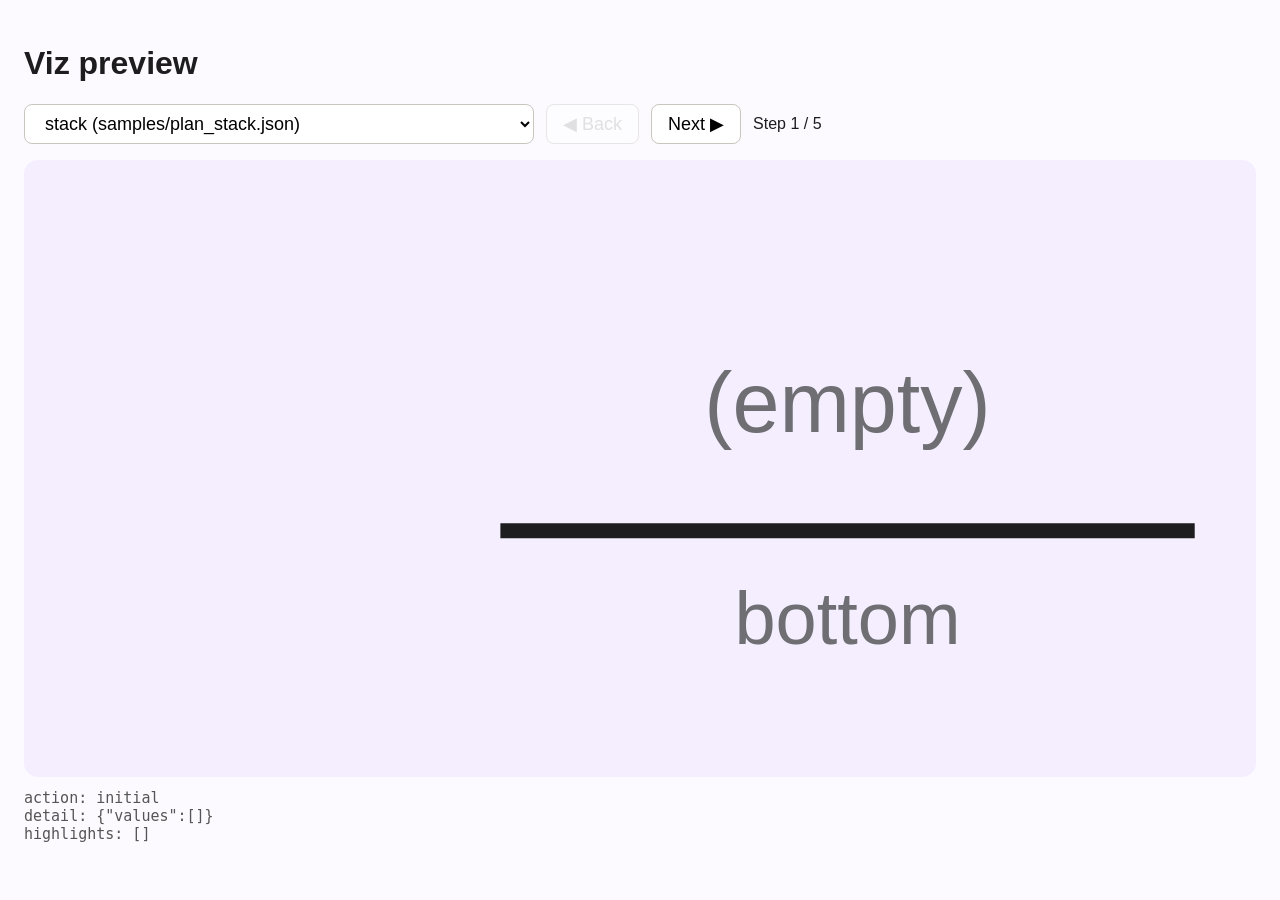
==== frontend/viz/preview.html @ 381f5415 "Add stack and doubly linked list viz modules, preview page, and Node tests Co-Authored-By: Claude Op" ====
<!doctype html>
<html lang="en">
<head>
<meta charset="utf-8">
<meta name="viewport" content="width=device-width, initial-scale=1">
<title>Viz preview</title>
<style>
  body { font-family: -apple-system, "Segoe UI", Roboto, sans-serif; margin: 0; padding: 24px; background: #FCFAFF; color: #1D1D1F; }
  .bar { display: flex; flex-wrap: wrap; gap: 12px; align-items: center; margin-bottom: 16px; }
  button, select { font: inherit; font-size: 18px; padding: 8px 16px; border-radius: 8px; border: 1px solid #C9C6BF; background: #fff; cursor: pointer; }
  button:disabled { opacity: 0.4; cursor: default; }
  #viz { background: #F4EEFF; border-radius: 14px; padding: 16px; min-height: 200px; }
  #meta { font-family: ui-monospace, Menlo, monospace; font-size: 15px; margin-top: 12px; color: #555; white-space: pre-wrap; }
  #question { margin-top: 16px; font-size: 18px; }
  #question button { margin: 6px 8px 0 0; }
  .right { color: #1E7B3A; font-weight: 600; } .wrong { color: #8C1D18; font-weight: 600; }
  #error { color: #8C1D18; }
</style>
</head>
<body>
<h1>Viz preview</h1>
<div class="bar">
  <select id="structure">
    <option value="stack">stack (samples/plan_stack.json)</option>
    <option value="doubly_linked_list">doubly_linked_list (samples/plan_doubly_linked_list.json)</option>
  </select>
  <button id="back">◀ Back</button>
  <button id="next">Next ▶</button>
  <span id="counter"></span>
</div>
<div id="viz"></div>
<div id="meta"></div>
<div id="question"></div>
<p id="error"></p>

<script type="module">
const $ = (id) => document.getElementById(id);
let mod, steps = [], qs = [], index = 0;

async function load(structure) {
  try {
    mod = await import(`./${structure}.js`);
    const plan = await (await fetch(`../../samples/plan_${structure}.json`)).json();
    steps = mod.run(plan.initial, plan.ops);
    qs = mod.questions(steps);
    index = 0;
    $('error').textContent = '';
    show();
  } catch (e) {
    $('error').textContent = `Failed to load ${structure}: ${e.message}. Serve the repo root over HTTP (see README/DEMO), not file://.`;
  }
}

function show() {
  const step = steps[index];
  mod.render($('viz'), step);
  $('counter').textContent = `Step ${index + 1} / ${steps.length}`;
  $('back').disabled = index === 0;
  $('next').disabled = index === steps.length - 1;
  $('meta').textContent = `action: ${step.action}\ndetail: ${JSON.stringify(step.detail)}\nhighlights: ${JSON.stringify(step.highlights)}`;

  const q = qs.find((x) => x.stepIndex === index);
  const box = $('question');
  box.replaceChildren();
  if (!q) return;
  const p = document.createElement('div');
  p.textContent = `Practice: ${q.prompt}`;
  const result = document.createElement('div');
  box.append(p);
  for (const choice of q.choices) {
    const b = document.createElement('button');
    b.textContent = choice;
    b.onclick = () => {
      const ok = choice === q.answer;
      result.className = ok ? 'right' : 'wrong';
      result.textContent = ok ? 'Correct!' : `Not quite. The answer is ${q.answer}.`;
    };
    box.append(b);
  }
  box.append(result);
}

$('back').onclick = () => { if (index > 0) { index--; show(); } };
$('next').onclick = () => { if (index < steps.length - 1) { index++; show(); } };
$('structure').onchange = (e) => load(e.target.value);
document.addEventListener('keydown', (e) => {
  if (e.key === 'ArrowLeft') $('back').click();
  if (e.key === 'ArrowRight') $('next').click();
});
load($('structure').value);
</script>
</body>
</html>
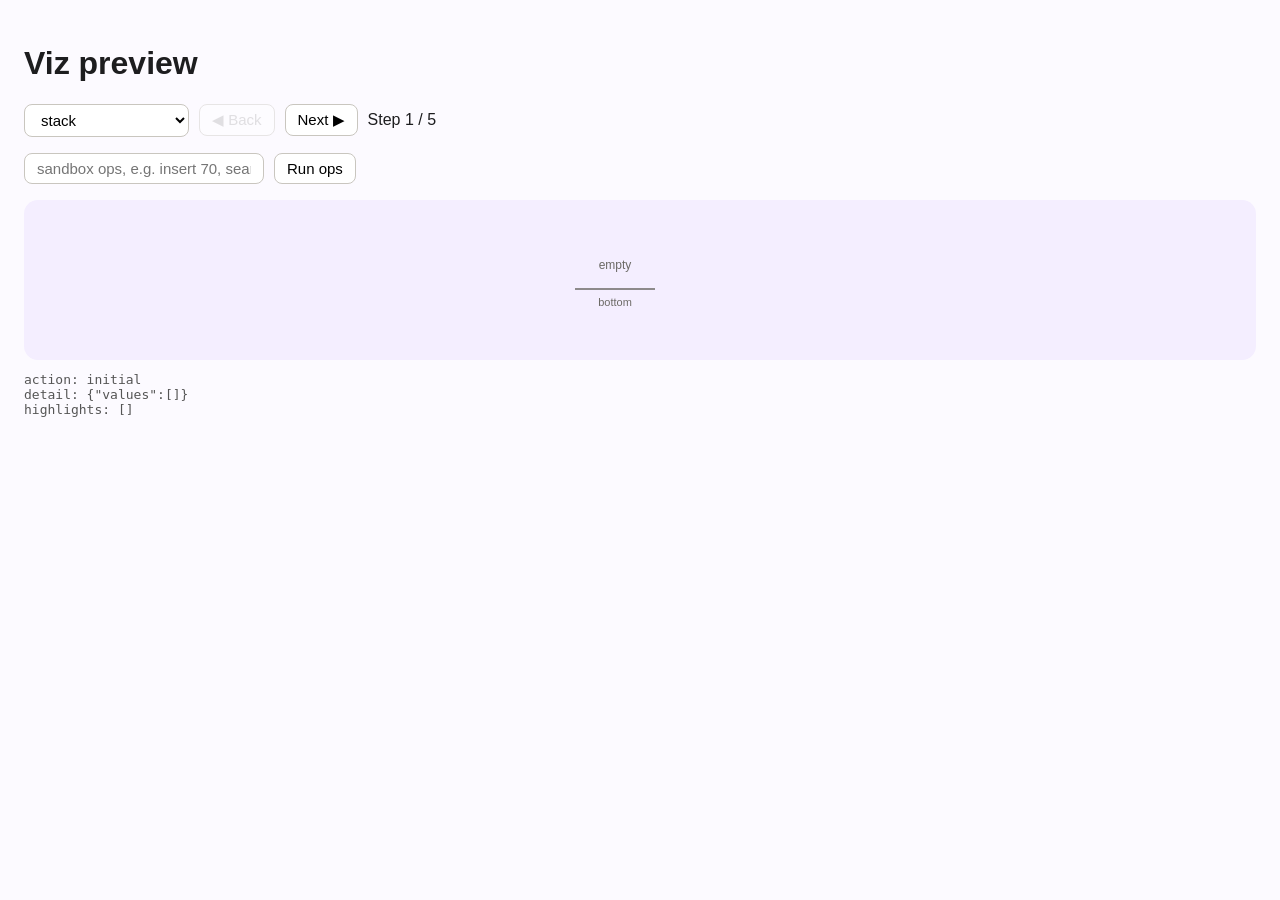
==== commit 819fa65d: "Add BST viz; shared viz helpers; sandbox-safe error steps; preview lists all modules Co-Authored-By:" ====
--- a/frontend/viz/preview.html
+++ b/frontend/viz/preview.html
@@ -4,15 +4,18 @@
 <meta charset="utf-8">
 <meta name="viewport" content="width=device-width, initial-scale=1">
 <title>Viz preview</title>
+<link rel="stylesheet" href="../style.css">
 <style>
-  body { font-family: -apple-system, "Segoe UI", Roboto, sans-serif; margin: 0; padding: 24px; background: #FCFAFF; color: #1D1D1F; }
-  .bar { display: flex; flex-wrap: wrap; gap: 12px; align-items: center; margin-bottom: 16px; }
-  button, select { font: inherit; font-size: 18px; padding: 8px 16px; border-radius: 8px; border: 1px solid #C9C6BF; background: #fff; cursor: pointer; }
-  button:disabled { opacity: 0.4; cursor: default; }
-  #viz { background: #F4EEFF; border-radius: 14px; padding: 16px; min-height: 200px; }
-  #meta { font-family: ui-monospace, Menlo, monospace; font-size: 15px; margin-top: 12px; color: #555; white-space: pre-wrap; }
-  #question { margin-top: 16px; font-size: 18px; }
-  #question button { margin: 6px 8px 0 0; }
+  body { font-family: var(--font, sans-serif); margin: 0; padding: 24px; background: var(--bg, #FCFAFF); color: var(--text, #1D1D1F); }
+  .bar { display: flex; flex-wrap: wrap; gap: 10px; align-items: center; margin-bottom: 16px; }
+  .bar button, .bar select, .bar input { font: inherit; font-size: 15px; padding: 6px 12px; border-radius: 8px; border: 1px solid #C9C6BF; background: #fff; }
+  .bar button { cursor: pointer; }
+  .bar button:disabled { opacity: 0.4; cursor: default; }
+  .bar input { min-width: 240px; }
+  #viz { background: var(--stage, #F4EEFF); border-radius: 14px; padding: 20px 16px; min-height: 160px; }
+  #meta { font-family: ui-monospace, Menlo, monospace; font-size: 13px; margin-top: 12px; color: #555; white-space: pre-wrap; }
+  #question { margin-top: 16px; font-size: 16px; }
+  #question button { margin: 6px 8px 0 0; font: inherit; padding: 4px 10px; border-radius: 8px; border: 1px solid #C9C6BF; background: #fff; cursor: pointer; }
   .right { color: #1E7B3A; font-weight: 600; } .wrong { color: #8C1D18; font-weight: 600; }
   #error { color: #8C1D18; }
 </style>
@@ -20,13 +23,14 @@
 <body>
 <h1>Viz preview</h1>
 <div class="bar">
-  <select id="structure">
-    <option value="stack">stack (samples/plan_stack.json)</option>
-    <option value="doubly_linked_list">doubly_linked_list (samples/plan_doubly_linked_list.json)</option>
-  </select>
+  <select id="structure"></select>
   <button id="back">◀ Back</button>
   <button id="next">Next ▶</button>
   <span id="counter"></span>
+</div>
+<div class="bar">
+  <input id="sandbox" placeholder="sandbox ops, e.g. insert 70, search 70">
+  <button id="run">Run ops</button>
 </div>
 <div id="viz"></div>
 <div id="meta"></div>
@@ -34,22 +38,44 @@
 <p id="error"></p>
 
 <script type="module">
+import { PLANS } from './_samples.js';
+
 const $ = (id) => document.getElementById(id);
-let mod, steps = [], qs = [], index = 0;
+let mod, plan, ops, steps = [], qs = [], index = 0;
+
+for (const name of Object.keys(PLANS)) {
+  const o = document.createElement('option');
+  o.value = o.textContent = name;
+  $('structure').append(o);
+}
 
 async function load(structure) {
   try {
     mod = await import(`./${structure}.js`);
-    const plan = await (await fetch(`../../samples/plan_${structure}.json`)).json();
-    steps = mod.run(plan.initial, plan.ops);
-    qs = mod.questions(steps);
-    index = 0;
-    $('error').textContent = '';
-    show();
+    plan = PLANS[structure];
+    ops = plan.ops.slice();
+    compute(0);
   } catch (e) {
-    $('error').textContent = `Failed to load ${structure}: ${e.message}. Serve the repo root over HTTP (see README/DEMO), not file://.`;
+    $('error').textContent = `Failed to load ${structure}: ${e.message}. Open this page over HTTP, not file://.`;
   }
 }
+
+function compute(startAt) {
+  steps = mod.run(plan.initial, ops);
+  qs = mod.questions(steps);
+  index = Math.min(startAt, steps.length - 1);
+  $('error').textContent = '';
+  show();
+}
+
+// Same "op args, op args" format as the app's sandbox.
+$('run').onclick = () => {
+  const extra = $('sandbox').value.split(',').map((p) => p.trim()).filter(Boolean)
+    .map((p) => { const [op, ...args] = p.split(/\s+/); return { op: op.toLowerCase(), args }; });
+  const first = steps.length;
+  ops = ops.concat(extra);
+  compute(first);
+};
 
 function show() {
   const step = steps[index];
@@ -84,6 +110,7 @@
 $('next').onclick = () => { if (index < steps.length - 1) { index++; show(); } };
 $('structure').onchange = (e) => load(e.target.value);
 document.addEventListener('keydown', (e) => {
+  if (e.target.tagName === 'INPUT') return;
   if (e.key === 'ArrowLeft') $('back').click();
   if (e.key === 'ArrowRight') $('next').click();
 });
--- a/frontend/style.css
+++ b/frontend/style.css
@@ -0,0 +1,1386 @@
+:root {
+  /* Neutrals: mostly white with a lavender wash */
+  --bg: #FCFAFF;
+  --bg-glass: rgba(252, 250, 255, 0.86);
+  --surface: #FFFFFF;
+  --stage: #F4EEFF;
+  --muted: #EFE8FD;
+  --line: #E2D8F7;
+  --line-soft: #ECE5FB;
+  --line-strong: #C9C6BF;
+
+  --text: #1D1D1F;
+  --text-2: #5F5E5B;
+  --text-3: #6B6965;
+  --text-disabled: #8A8780;
+
+  --accent: #C4B1FF;
+  --on-accent: #2A1661;
+  --accent-strong: #7B5CE6;
+  --accent-text: #5B3CC4;
+  --accent-tint: #F1EBFF;
+  --accent-mark: #E6DCFF;
+  --accent-line: #D9CCFF;
+  --accent-shadow: rgba(123, 92, 230, 0.22);
+
+  --collision-bg: #FFF1E2; --collision-border: #E8913A; --collision-text: #A64B00;
+  --placed-bg: #E9F6EC; --placed-border: #2F9E55; --placed-text: #1E7B3A; --placed-key: #14532D;
+  --error-bg: #FDEDEC; --error-border: #F3C4C0; --error-icon: #B3261E; --error-title: #8C1D18; --error-choice-border: #C5372C;
+
+  --font: -apple-system, BlinkMacSystemFont, "SF Pro Text", Inter, "Segoe UI", Roboto, sans-serif;
+  --font-mono: "SF Mono", ui-monospace, Menlo, monospace;
+
+  --r-xs: 5px;
+  --r-sm: 8px;
+  --r-md: 12px;
+  --r-lg: 14px;
+  --r-xl: 20px;
+  --r-pill: 999px;
+
+  --shadow-card: 0 1px 2px rgba(0, 0, 0, 0.04), 0 12px 32px rgba(0, 0, 0, 0.05);
+  --shadow-primary: 0 2px 8px var(--accent-shadow);
+
+  --ease: cubic-bezier(.2, .8, .2, 1);
+  --dur-fast: 160ms;
+  --dur-base: 240ms;
+}
+
+* {
+  box-sizing: border-box;
+}
+
+/* Many components below set their own `display` (flex/grid/etc). Author
+   rules normally beat the UA default `[hidden] { display: none }`, so
+   without this, toggling `el.hidden = true` on those elements silently did
+   nothing and they stayed on screen. This makes `hidden` always win. */
+[hidden] {
+  display: none !important;
+}
+
+html,
+body {
+  margin: 0;
+  padding: 0;
+  background: var(--bg);
+  color: var(--text);
+  font-family: var(--font);
+  -webkit-font-smoothing: antialiased;
+  font-variant-numeric: tabular-nums;
+}
+
+.sr-only {
+  position: absolute;
+  width: 1px;
+  height: 1px;
+  overflow: hidden;
+  clip: rect(0 0 0 0);
+  white-space: nowrap;
+}
+
+button {
+  font-family: inherit;
+}
+
+:focus-visible {
+  box-shadow: 0 0 0 3px var(--accent-line);
+  outline: 2px solid var(--accent-strong);
+  outline-offset: 1px;
+}
+
+/* ===== Header ===== */
+
+.app-header {
+  position: sticky;
+  top: 0;
+  z-index: 5;
+  height: 60px;
+  display: flex;
+  align-items: center;
+  justify-content: space-between;
+  gap: 16px;
+  padding: 0 28px;
+  background: var(--bg-glass);
+  backdrop-filter: saturate(180%) blur(20px);
+  -webkit-backdrop-filter: saturate(180%) blur(20px);
+  border-bottom: 1px solid var(--line-soft);
+}
+
+.brand {
+  display: flex;
+  align-items: center;
+  gap: 10px;
+  color: var(--text);
+  text-decoration: none;
+  background: none;
+  border: 0;
+  cursor: pointer;
+  padding: 0;
+}
+
+.brand-mark rect {
+  fill: var(--accent-strong);
+}
+
+.brand-mark circle {
+  fill: var(--accent-mark);
+}
+
+.brand-name {
+  font-size: 17px;
+  font-weight: 650;
+  letter-spacing: -0.01em;
+}
+
+.header-actions {
+  display: flex;
+  align-items: center;
+  gap: 6px;
+}
+
+.icon-button {
+  width: 40px;
+  height: 40px;
+  display: flex;
+  align-items: center;
+  justify-content: center;
+  border: 0;
+  border-radius: var(--r-pill);
+  background: transparent;
+  color: var(--text-2);
+  cursor: pointer;
+}
+
+.icon-button:hover {
+  background: var(--muted);
+}
+
+.avatar-button {
+  width: 32px;
+  height: 32px;
+  background: var(--line);
+}
+
+.avatar-button:hover {
+  background: var(--line-strong);
+}
+
+/* ===== Buttons ===== */
+
+.ghost-button {
+  height: 36px;
+  padding: 0 14px 0 10px;
+  display: inline-flex;
+  align-items: center;
+  gap: 6px;
+  border-radius: var(--r-pill);
+  border: 1px solid var(--line);
+  background: var(--surface);
+  color: var(--text);
+  font-size: 14px;
+  font-weight: 500;
+  cursor: pointer;
+}
+
+.ghost-button:hover {
+  background: var(--muted);
+}
+
+.ghost-toolbar-button {
+  height: 44px;
+  padding: 0 14px 0 10px;
+  display: inline-flex;
+  align-items: center;
+  gap: 6px;
+  border: 0;
+  border-radius: var(--r-md);
+  background: transparent;
+  color: var(--text);
+  font-size: 15px;
+  font-weight: 500;
+  cursor: pointer;
+}
+
+.ghost-toolbar-button:disabled {
+  color: var(--line-strong);
+  cursor: default;
+}
+
+.ghost-toolbar-button:not(:disabled):hover {
+  background: var(--muted);
+}
+
+.primary-pill {
+  height: 44px;
+  padding: 0 18px 0 20px;
+  display: inline-flex;
+  align-items: center;
+  gap: 8px;
+  border: 0;
+  border-radius: var(--r-pill);
+  background: var(--accent);
+  color: var(--on-accent);
+  font-size: 15px;
+  font-weight: 600;
+  cursor: pointer;
+  box-shadow: var(--shadow-primary);
+}
+
+.primary-pill:disabled {
+  background: var(--line);
+  color: var(--text-disabled);
+  cursor: default;
+  box-shadow: none;
+}
+
+.secondary-button {
+  height: 44px;
+  padding: 0 16px;
+  border: 1px solid var(--line-strong);
+  border-radius: var(--r-md);
+  background: var(--surface);
+  color: var(--text);
+  font-size: 15px;
+  font-weight: 600;
+  cursor: pointer;
+}
+
+.secondary-button:hover {
+  background: var(--muted);
+}
+
+.text-link-button {
+  background: none;
+  border: 0;
+  color: var(--accent-text);
+  font-size: 15px;
+  font-weight: 500;
+  cursor: pointer;
+  padding: 0 14px;
+  height: 44px;
+}
+
+.play-button {
+  width: 52px;
+  height: 52px;
+  display: flex;
+  align-items: center;
+  justify-content: center;
+  border: 0;
+  border-radius: var(--r-pill);
+  background: var(--accent);
+  color: var(--on-accent);
+  cursor: pointer;
+  box-shadow: var(--shadow-primary);
+}
+
+.play-button:disabled {
+  background: #D4D1CA;
+  box-shadow: none;
+  cursor: default;
+}
+
+/* ===== Start screen / composer ===== */
+
+.start-screen {
+  max-width: 720px;
+  margin: 0 auto;
+  padding: 104px 24px 72px;
+}
+
+.start-heading {
+  margin: 0;
+  text-align: center;
+  font-size: 44px;
+  line-height: 1.1;
+  font-weight: 650;
+  letter-spacing: -0.025em;
+}
+
+.start-subcopy {
+  margin: 14px auto 0;
+  max-width: 520px;
+  text-align: center;
+  font-size: 17px;
+  line-height: 1.5;
+  color: var(--text-2);
+}
+
+.composer {
+  margin-top: 36px;
+  background: var(--surface);
+  border: 1px solid var(--line);
+  border-radius: var(--r-xl);
+  box-shadow: var(--shadow-card);
+  overflow: hidden;
+  transition: border-color var(--dur-base) var(--ease);
+}
+
+.composer.has-error {
+  border-color: var(--error-border);
+}
+
+.composer-input {
+  display: block;
+  width: 100%;
+  resize: none;
+  border: 0;
+  outline: none;
+  padding: 20px 22px 12px;
+  font: inherit;
+  font-size: 18px;
+  line-height: 1.5;
+  color: var(--text);
+  background: transparent;
+}
+
+.screenshot-row {
+  margin: 0 14px 12px;
+  padding: 10px 4px 10px 10px;
+  display: flex;
+  align-items: center;
+  gap: 12px;
+  background: var(--muted);
+  border-radius: var(--r-lg);
+}
+
+.screenshot-thumb {
+  width: 76px;
+  height: 56px;
+  flex-shrink: 0;
+  box-sizing: border-box;
+  background: var(--surface);
+  border: 1px solid var(--line);
+  border-radius: var(--r-sm);
+  overflow: hidden;
+}
+
+.screenshot-thumb img {
+  width: 100%;
+  height: 100%;
+  object-fit: cover;
+  display: block;
+}
+
+.screenshot-meta {
+  flex: 1;
+  min-width: 0;
+}
+
+.screenshot-filename {
+  font-size: 14px;
+  font-weight: 500;
+  white-space: nowrap;
+  overflow: hidden;
+  text-overflow: ellipsis;
+}
+
+.screenshot-sub {
+  margin-top: 2px;
+  font-size: 13px;
+  color: var(--text-3);
+}
+
+.remove-chip-button {
+  width: 44px;
+  height: 44px;
+  flex-shrink: 0;
+  display: flex;
+  align-items: center;
+  justify-content: center;
+  border: 0;
+  background: transparent;
+  cursor: pointer;
+  padding: 0;
+}
+
+.remove-chip-button span {
+  width: 28px;
+  height: 28px;
+  display: flex;
+  align-items: center;
+  justify-content: center;
+  border-radius: var(--r-pill);
+  background: var(--line);
+  color: #3A3A3C;
+}
+
+.composer-error-banner {
+  margin: 0 14px 12px;
+  padding: 14px 16px;
+  display: flex;
+  gap: 12px;
+  align-items: flex-start;
+  background: var(--error-bg);
+  border: 1px solid var(--error-border);
+  border-radius: var(--r-lg);
+}
+
+.composer-error-banner svg {
+  flex-shrink: 0;
+  margin-top: 1px;
+  color: var(--error-icon);
+}
+
+.error-title {
+  font-size: 15px;
+  font-weight: 600;
+  color: var(--text);
+}
+
+.error-body {
+  margin-top: 3px;
+  font-size: 14px;
+  line-height: 1.45;
+  color: #3A3A3C;
+}
+
+.error-code {
+  margin-top: 6px;
+  font-size: 12px;
+  color: var(--text-3);
+  font-family: var(--font-mono);
+}
+
+.composer-footer {
+  display: flex;
+  align-items: center;
+  justify-content: space-between;
+  gap: 12px;
+  padding: 10px 12px 12px;
+  border-top: 1px solid var(--line-soft);
+}
+
+.composer-footer-right {
+  display: flex;
+  align-items: center;
+  gap: 14px;
+}
+
+.footer-hint {
+  font-size: 13px;
+  color: var(--text-3);
+}
+
+.examples {
+  margin-top: 32px;
+}
+
+.examples-label {
+  text-align: center;
+  font-size: 13px;
+  font-weight: 500;
+  color: var(--text-3);
+}
+
+.example-chips {
+  margin-top: 12px;
+  display: flex;
+  flex-wrap: wrap;
+  justify-content: center;
+  gap: 10px;
+}
+
+.chip {
+  height: 44px;
+  padding: 0 16px 0 12px;
+  display: inline-flex;
+  align-items: center;
+  gap: 8px;
+  border: 1px solid var(--line);
+  border-radius: var(--r-pill);
+  background: var(--surface);
+  color: var(--text);
+  font-size: 15px;
+  cursor: pointer;
+}
+
+.chip:hover {
+  background: var(--muted);
+}
+
+.examples-footnote {
+  margin: 40px 0 0;
+  text-align: center;
+  font-size: 13px;
+  line-height: 1.5;
+  color: var(--text-3);
+}
+
+/* ===== Workspace ===== */
+
+.workspace {
+  max-width: 1360px;
+  margin: 0 auto;
+  padding: 20px 32px 40px;
+  display: flex;
+  flex-direction: column;
+  gap: 20px;
+}
+
+.question-bar {
+  min-height: 56px;
+  padding: 6px 8px 6px 16px;
+  display: flex;
+  flex-wrap: wrap;
+  align-items: center;
+  gap: 12px;
+  background: var(--surface);
+  border: 1px solid var(--line);
+  border-radius: var(--r-lg);
+}
+
+.field-label-inline {
+  font-size: 13px;
+  font-weight: 500;
+  color: var(--text-3);
+  white-space: nowrap;
+}
+
+.question-bar-input {
+  flex: 1 1 320px;
+  min-width: 0;
+  height: 40px;
+  border: 0;
+  outline: none;
+  background: transparent;
+  font: inherit;
+  font-size: 15px;
+  color: var(--text);
+}
+
+.screenshot-chip {
+  height: 32px;
+  padding: 0 10px 0 4px;
+  display: inline-flex;
+  align-items: center;
+  gap: 8px;
+  border-radius: var(--r-sm);
+  background: var(--muted);
+  font-size: 13px;
+  color: #3A3A3C;
+}
+
+.ghost-button-sm {
+  height: 40px;
+  padding: 0 14px 0 12px;
+  display: inline-flex;
+  align-items: center;
+  gap: 6px;
+  border: 1px solid var(--line);
+  border-radius: var(--r-sm);
+  background: var(--surface);
+  color: var(--text);
+  font-size: 14px;
+  font-weight: 500;
+  cursor: pointer;
+}
+
+.ghost-button-sm:hover {
+  background: var(--muted);
+}
+
+.title-row {
+  display: flex;
+  flex-wrap: wrap;
+  align-items: flex-end;
+  justify-content: space-between;
+  gap: 8px 16px;
+}
+
+.eyebrow {
+  font-size: 13px;
+  font-weight: 500;
+  color: var(--text-3);
+}
+
+.lesson-title {
+  margin: 4px 0 0;
+  font-size: 28px;
+  line-height: 1.2;
+  font-weight: 650;
+  letter-spacing: -0.02em;
+}
+
+.lesson-meta {
+  font-size: 14px;
+  color: var(--text-2);
+}
+
+.title-skeleton {
+  display: flex;
+  flex-direction: column;
+  gap: 10px;
+  padding: 4px 0;
+}
+
+.skeleton-bar {
+  border-radius: 6px;
+  background: var(--line-soft);
+}
+
+.workspace-row {
+  display: flex;
+  flex-wrap: wrap;
+  align-items: flex-start;
+  gap: 24px;
+}
+
+.card {
+  background: var(--surface);
+  border: 1px solid var(--line);
+  border-radius: var(--r-xl);
+  box-shadow: var(--shadow-card);
+}
+
+/* ===== Stage card ===== */
+
+.stage-card {
+  flex: 999 1 640px;
+  min-width: 0;
+  display: flex;
+  flex-direction: column;
+  overflow: hidden;
+}
+
+.stage {
+  position: relative;
+  min-height: 430px;
+  padding: 22px 32px 20px;
+  display: flex;
+  flex-direction: column;
+  gap: 18px;
+  background: var(--stage);
+  border-bottom: 1px solid var(--line-soft);
+}
+
+#viz-container {
+  flex: 1;
+  display: flex;
+  flex-direction: column;
+}
+
+.stage-error-banner {
+  flex: 1;
+  display: flex;
+  gap: 12px;
+  align-items: flex-start;
+  padding: 20px;
+  background: var(--error-bg);
+  border: 1px solid var(--error-border);
+  border-radius: var(--r-lg);
+}
+
+.stage-error-banner svg {
+  flex-shrink: 0;
+  margin-top: 1px;
+  color: var(--error-icon);
+}
+
+.generating-overlay {
+  flex: 1;
+  display: flex;
+  flex-direction: column;
+  align-items: center;
+  justify-content: center;
+  gap: 22px;
+  padding: 12px 0;
+  text-align: center;
+}
+
+.spinner-ring {
+  stroke: var(--line);
+}
+
+.spinner-arc {
+  stroke: var(--accent-strong);
+}
+
+.generating-title {
+  font-size: 20px;
+  font-weight: 600;
+  letter-spacing: -0.01em;
+}
+
+.generating-sub {
+  margin-top: 4px;
+  font-size: 15px;
+  color: var(--text-2);
+}
+
+.caption {
+  min-height: 116px;
+  padding: 20px 28px 18px;
+  display: flex;
+  gap: 16px;
+  align-items: flex-start;
+}
+
+.step-badge {
+  width: 32px;
+  height: 32px;
+  flex-shrink: 0;
+  border-radius: var(--r-pill);
+  background: var(--muted);
+  display: flex;
+  align-items: center;
+  justify-content: center;
+  font-size: 14px;
+  font-weight: 650;
+}
+
+.caption-body {
+  flex: 1;
+  min-width: 0;
+}
+
+.step-tag {
+  font-size: 12px;
+  font-weight: 600;
+  letter-spacing: 0.04em;
+  text-transform: uppercase;
+  color: var(--text-2);
+}
+
+.step-tag.tag-collision { color: var(--collision-text); }
+.step-tag.tag-placed { color: var(--placed-text); }
+.step-tag.tag-hash { color: var(--accent-text); }
+
+.caption-text {
+  margin: 4px 0 0;
+  font-size: 21px;
+  line-height: 1.35;
+  font-weight: 600;
+  letter-spacing: -0.01em;
+  transition: opacity var(--dur-fast) var(--ease);
+}
+
+.captions-loading-chip {
+  align-self: flex-start;
+  height: 26px;
+  padding: 0 10px 0 8px;
+  display: inline-flex;
+  align-items: center;
+  gap: 7px;
+  border-radius: var(--r-pill);
+  background: var(--accent-tint);
+  color: var(--accent-text);
+  font-size: 13px;
+  font-weight: 500;
+}
+
+.playback {
+  padding: 0 16px 14px;
+  border-top: 1px solid var(--line-soft);
+}
+
+.progress-row {
+  display: grid;
+  gap: 4px;
+  padding: 12px 4px;
+}
+
+.progress-segment {
+  height: 4px;
+  border-radius: 2px;
+  background: var(--line);
+  transition: background-color var(--dur-base) var(--ease);
+}
+
+.progress-segment.is-done {
+  background: var(--accent-strong);
+}
+
+.playback-controls {
+  display: grid;
+  grid-template-columns: minmax(0, 1fr) auto minmax(0, 1fr);
+  align-items: center;
+  gap: 12px;
+}
+
+.playback-center {
+  display: flex;
+  align-items: center;
+  gap: 8px;
+}
+
+.playback-right {
+  justify-self: end;
+  display: flex;
+  align-items: center;
+  gap: 10px;
+}
+
+kbd {
+  font-family: inherit;
+  font-size: 11px;
+  padding: 2px 6px;
+  border: 1px solid var(--line);
+  border-radius: var(--r-xs);
+  background: var(--surface);
+}
+
+.step-counter {
+  font-size: 14px;
+  font-weight: 600;
+  color: var(--text);
+}
+
+.step-counter.is-off {
+  color: var(--text-disabled);
+}
+
+/* ===== Rail ===== */
+
+.rail {
+  flex: 1 1 320px;
+  max-width: 400px;
+  min-width: 0;
+  display: flex;
+  flex-direction: column;
+  gap: 16px;
+}
+
+.practice-card,
+.complete-card,
+.sandbox-card {
+  padding: 20px;
+}
+
+.practice-header {
+  display: flex;
+  align-items: center;
+  justify-content: space-between;
+}
+
+.practice-kicker {
+  display: flex;
+  align-items: center;
+  gap: 6px;
+  font-size: 13px;
+  font-weight: 600;
+  color: var(--accent-text);
+}
+
+.practice-step-label {
+  font-size: 12px;
+  color: var(--text-3);
+}
+
+.practice-prompt {
+  margin: 10px 0 0;
+  font-size: 19px;
+  line-height: 1.3;
+  font-weight: 650;
+  letter-spacing: -0.01em;
+}
+
+.practice-context {
+  margin: 6px 0 0;
+  font-size: 14px;
+  line-height: 1.5;
+  color: var(--text-2);
+}
+
+.practice-choices {
+  margin-top: 16px;
+  display: grid;
+  grid-template-columns: repeat(auto-fit, minmax(90px, 1fr));
+  gap: 8px;
+}
+
+.choice-button {
+  position: relative;
+  min-height: 56px;
+  padding: 10px 8px;
+  box-sizing: border-box;
+  border-radius: var(--r-lg);
+  display: flex;
+  align-items: center;
+  justify-content: center;
+  text-align: center;
+  font: inherit;
+  font-size: 15px;
+  font-weight: 600;
+  cursor: pointer;
+  background: var(--surface);
+  border: 1px solid var(--line);
+  color: var(--text);
+}
+
+.choice-button:disabled {
+  cursor: default;
+}
+
+.choice-button.is-selected {
+  background: var(--accent-tint);
+  border: 2px solid var(--accent-strong);
+  color: var(--accent-text);
+}
+
+.choice-button.is-incorrect {
+  background: var(--error-bg);
+  border: 2px solid var(--error-choice-border);
+  color: var(--error-title);
+}
+
+.choice-button.is-correct {
+  background: var(--placed-bg);
+  border: 2px solid var(--placed-border);
+  color: var(--placed-key);
+}
+
+.choice-button.is-dimmed {
+  opacity: 0.55;
+}
+
+.choice-mark {
+  position: absolute;
+  top: -8px;
+  right: -8px;
+  width: 20px;
+  height: 20px;
+  border-radius: var(--r-pill);
+  border: 2px solid var(--surface);
+  display: flex;
+  align-items: center;
+  justify-content: center;
+  font-size: 11px;
+  font-weight: 700;
+  color: #FFFFFF;
+}
+
+.choice-mark.mark-incorrect { background: var(--error-icon); }
+.choice-mark.mark-correct { background: var(--placed-text); }
+
+.practice-actions {
+  margin-top: 16px;
+  display: flex;
+  align-items: center;
+  gap: 8px;
+}
+
+.practice-actions .primary-pill,
+.practice-actions .secondary-button,
+.practice-actions .text-link-button {
+  flex: 1;
+  border-radius: var(--r-md);
+}
+
+.feedback-box {
+  margin-top: 16px;
+  padding: 14px 16px;
+  border-radius: var(--r-lg);
+}
+
+.feedback-box.is-wrong {
+  background: var(--error-bg);
+  border: 1px solid var(--error-border);
+}
+
+.feedback-box.is-right {
+  background: var(--placed-bg);
+  border: 1px solid #B7DFC2;
+}
+
+.feedback-head {
+  display: flex;
+  align-items: center;
+  gap: 8px;
+}
+
+.feedback-head svg.icon-wrong { color: var(--error-icon); }
+.feedback-head svg.icon-right { color: var(--placed-text); }
+
+.feedback-title {
+  font-size: 15px;
+  font-weight: 600;
+}
+
+.feedback-box.is-wrong .feedback-title { color: var(--error-title); }
+.feedback-box.is-right .feedback-title { color: var(--placed-key); }
+
+.feedback-body {
+  margin: 6px 0 0;
+  font-size: 14px;
+  line-height: 1.55;
+  color: #3A3A3C;
+}
+
+/* ===== Complete card ===== */
+
+.complete-icon {
+  width: 40px;
+  height: 40px;
+  border-radius: var(--r-pill);
+  background: var(--placed-bg);
+  color: var(--placed-text);
+  display: flex;
+  align-items: center;
+  justify-content: center;
+}
+
+.complete-title {
+  margin: 14px 0 0;
+  font-size: 20px;
+  font-weight: 650;
+  letter-spacing: -0.01em;
+}
+
+.complete-sub {
+  margin: 4px 0 0;
+  font-size: 14px;
+  line-height: 1.5;
+  color: var(--text-2);
+}
+
+.stat-tiles {
+  margin: 16px 0 0;
+  display: grid;
+  grid-template-columns: repeat(auto-fit, minmax(90px, 1fr));
+  gap: 8px;
+}
+
+.stat-tile {
+  padding: 10px 12px;
+  background: var(--muted);
+  border-radius: var(--r-md);
+}
+
+.stat-label {
+  font-size: 12px;
+  color: var(--text-2);
+}
+
+.stat-value {
+  margin-top: 2px;
+  font-size: 20px;
+  font-weight: 650;
+}
+
+.complete-actions {
+  margin-top: 18px;
+  display: flex;
+  gap: 8px;
+}
+
+.complete-actions .secondary-button,
+.complete-actions .primary-pill {
+  flex: 1;
+  border-radius: var(--r-md);
+}
+
+.complete-actions .primary-pill {
+  flex: 1.4;
+}
+
+/* ===== Sandbox card ===== */
+
+.sandbox-label {
+  font-size: 15px;
+  font-weight: 600;
+}
+
+.sandbox-hint {
+  margin: 4px 0 0;
+  font-size: 13px;
+  line-height: 1.5;
+  color: var(--text-3);
+}
+
+.sandbox-form {
+  margin-top: 12px;
+  display: flex;
+  gap: 8px;
+}
+
+.sandbox-input {
+  flex: 1;
+  min-width: 0;
+  height: 44px;
+  padding: 0 14px;
+  border: 1px solid var(--line);
+  border-radius: var(--r-md);
+  font: inherit;
+  font-size: 15px;
+  background: var(--stage);
+  color: var(--text);
+}
+
+.sandbox-run-button {
+  height: 44px;
+  padding: 0 16px;
+  border: 0;
+  border-radius: var(--r-md);
+  background: var(--accent);
+  color: var(--on-accent);
+  font: inherit;
+  font-size: 15px;
+  font-weight: 600;
+  cursor: pointer;
+}
+
+/* ===== Lesson outline ===== */
+
+.outline {
+  padding: 14px 10px 10px;
+}
+
+.outline-header {
+  display: flex;
+  align-items: baseline;
+  justify-content: space-between;
+  padding: 0 10px 8px;
+}
+
+.outline-title {
+  font-size: 15px;
+  font-weight: 600;
+}
+
+.outline-meta {
+  font-size: 13px;
+  color: var(--text-3);
+}
+
+.outline-list {
+  margin: 0;
+  padding: 0;
+  list-style: none;
+  display: flex;
+  flex-direction: column;
+  gap: 2px;
+}
+
+.outline-row {
+  width: 100%;
+  min-height: 44px;
+  padding: 8px 10px;
+  box-sizing: border-box;
+  display: flex;
+  align-items: center;
+  gap: 12px;
+  border: 0;
+  border-radius: var(--r-sm);
+  text-align: left;
+  font: inherit;
+  font-size: 14px;
+  cursor: pointer;
+  background: transparent;
+  color: var(--text);
+}
+
+.outline-row:hover {
+  background: var(--muted);
+}
+
+.outline-row.is-current {
+  background: var(--accent-tint);
+  color: var(--text);
+  font-weight: 600;
+}
+
+.outline-row.is-done {
+  color: var(--text-2);
+}
+
+.outline-num {
+  width: 24px;
+  height: 24px;
+  flex-shrink: 0;
+  border-radius: var(--r-pill);
+  display: flex;
+  align-items: center;
+  justify-content: center;
+  font-size: 12px;
+  font-weight: 650;
+  background: var(--surface);
+  color: var(--text-3);
+  box-shadow: inset 0 0 0 1px var(--line-strong);
+}
+
+.outline-row.is-current .outline-num {
+  background: var(--accent);
+  color: var(--on-accent);
+  box-shadow: none;
+}
+
+.outline-row.is-done .outline-num {
+  background: var(--placed-bg);
+  color: var(--placed-text);
+  box-shadow: none;
+}
+
+.outline-label {
+  flex: 1;
+  min-width: 0;
+  overflow: hidden;
+  text-overflow: ellipsis;
+  white-space: nowrap;
+}
+
+.outline-quick-pill {
+  padding: 2px 8px;
+  border-radius: var(--r-pill);
+  background: var(--accent-tint);
+  color: var(--accent-text);
+  font-size: 11px;
+  font-weight: 600;
+  white-space: nowrap;
+}
+
+/* ===== Text fallback ===== */
+
+.text-fallback {
+  flex: 999 1 640px;
+  min-width: 0;
+  overflow: hidden;
+}
+
+.text-note {
+  display: flex;
+  gap: 12px;
+  align-items: flex-start;
+  padding: 16px 28px;
+  background: var(--muted);
+  border-bottom: 1px solid var(--line-soft);
+}
+
+.text-note svg {
+  flex-shrink: 0;
+  margin-top: 1px;
+  color: var(--text-2);
+}
+
+.text-note-body {
+  font-size: 14px;
+  line-height: 1.5;
+  color: #3A3A3C;
+}
+
+.text-body {
+  max-width: 720px;
+  padding: 28px 28px 32px;
+  font-size: 16px;
+  line-height: 1.65;
+  color: var(--text);
+  white-space: pre-wrap;
+}
+
+/* ===== Developer tools (integration-testing aid, not part of the product design) ===== */
+
+.dev-tools {
+  max-width: 1360px;
+  margin: 0 auto;
+  padding: 0 32px 40px;
+}
+
+.dev-tools-inner {
+  border: 1px solid var(--line);
+  border-radius: var(--r-lg);
+  background: var(--surface);
+}
+
+.dev-tools summary {
+  cursor: pointer;
+  font-weight: 600;
+  font-size: 14px;
+  padding: 14px 18px;
+}
+
+.dev-tools-body {
+  padding: 0 18px 18px;
+  font-size: 13px;
+  color: var(--text-2);
+}
+
+.dev-tools-body h2 {
+  font-size: 12px;
+  text-transform: uppercase;
+  letter-spacing: 0.04em;
+  margin: 14px 0 6px;
+  color: var(--text-3);
+}
+
+.dev-pre {
+  background: var(--stage);
+  border: 1px solid var(--line);
+  border-radius: var(--r-sm);
+  padding: 8px;
+  max-height: 180px;
+  overflow: auto;
+  white-space: pre-wrap;
+  word-break: break-word;
+  font-size: 12px;
+}
+
+.dev-errors {
+  list-style: none;
+  margin: 0;
+  padding: 0;
+  max-height: 120px;
+  overflow: auto;
+}
+
+.dev-errors li {
+  padding: 4px 0;
+  border-bottom: 1px solid var(--line-soft);
+  color: var(--error-icon);
+}
+
+.dev-tools-actions {
+  display: flex;
+  gap: 8px;
+  margin-top: 8px;
+}
+
+.dev-tools-actions button {
+  border: 1px solid var(--line);
+  background: var(--stage);
+  border-radius: var(--r-sm);
+  padding: 8px 12px;
+  cursor: pointer;
+  font-size: 12px;
+}
+
+.dev-json-input {
+  width: 100%;
+  border: 1px solid var(--line);
+  border-radius: var(--r-sm);
+  padding: 10px;
+  font-family: var(--font-mono);
+  font-size: 12px;
+  resize: vertical;
+  background: var(--stage);
+  color: var(--text);
+}
+
+.field-error {
+  color: var(--error-icon);
+  font-size: 13px;
+  margin-top: 4px;
+}
+
+@media (max-width: 860px) {
+  .workspace-row {
+    flex-direction: column;
+  }
+
+  .rail {
+    max-width: none;
+  }
+
+  .start-screen {
+    padding: 56px 20px 48px;
+  }
+
+  .start-heading {
+    font-size: 30px;
+  }
+}
+
+@media (prefers-reduced-motion: reduce) {
+  * {
+    transition: none !important;
+    animation: none !important;
+  }
+}
